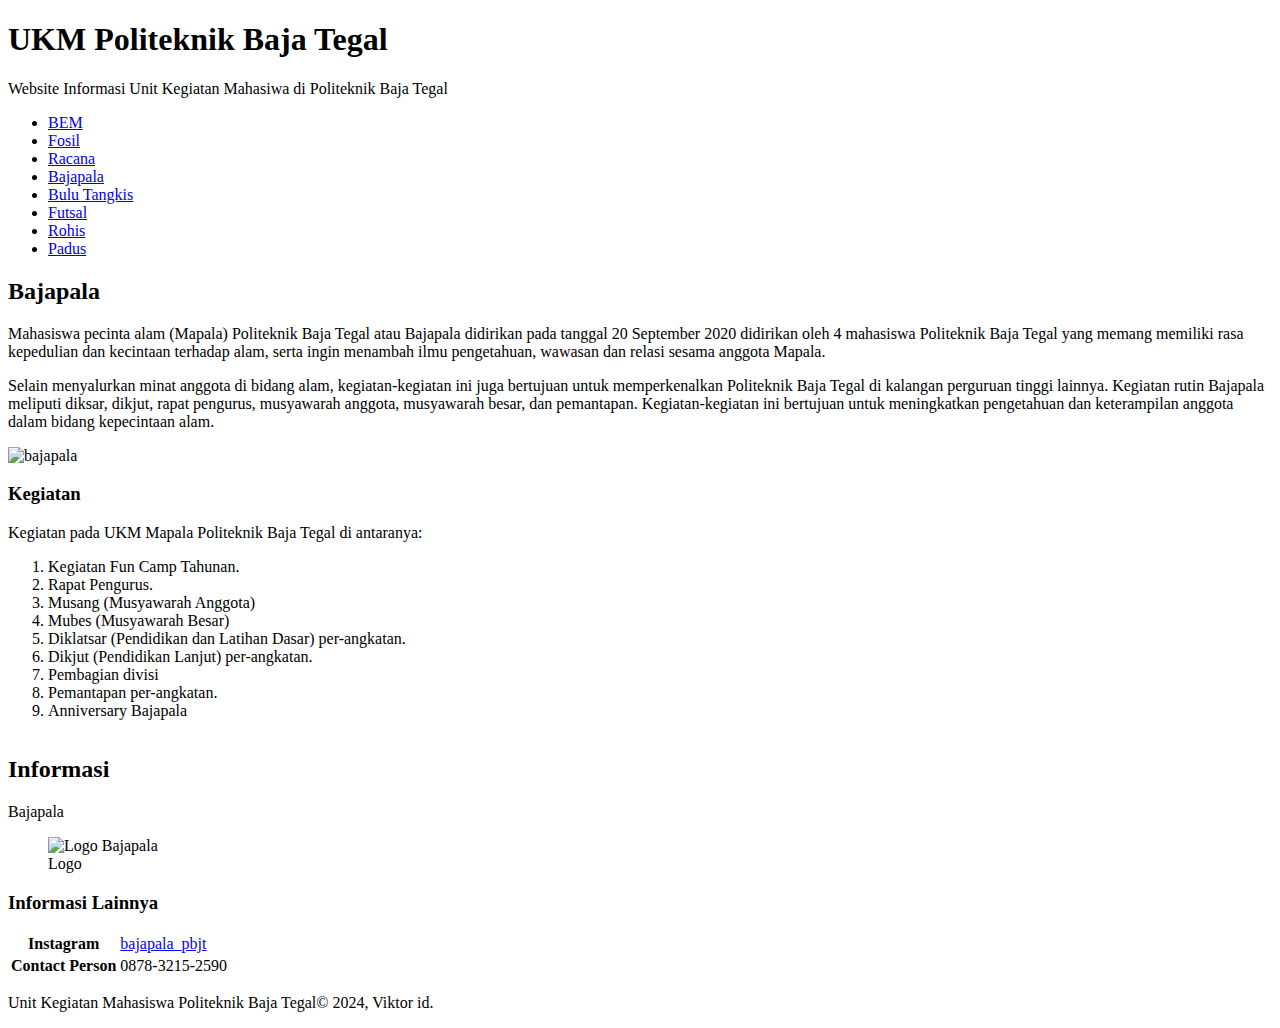
==== bajapala.html @ 374fd0f3 "Add files via upload" ====
<!DOCTYPE html>
<html lang="en">
  <head>
    <meta charset="UTF-8" />
    <!-- <meta http-equiv="X-UA-Compatible" content="IE=edge" /> -->
    <meta name="viewport" content="width=device-width, initial-scale=1.0" />
    <title>UKM PBJT</title>

    <link rel="stylesheet" href="/assets/styles/style.css" />
  </head>
  <body>
    <header>
      <div class="jumbotron">
        <h1>UKM Politeknik Baja Tegal</h1>
        <p>Website Informasi Unit Kegiatan Mahasiwa di Politeknik Baja Tegal</p>
      </div>

      <nav>
        <ul>
          <li><a href="index.html">BEM</a></li>
          <li><a href="fosil.html">Fosil</a></li>
          <li><a href="racana.html">Racana</a></li>
          <li><a href="bajapala.html">Bajapala</a></li>
          <li><a href="bultang.html">Bulu Tangkis</a></li>
          <li><a href="futsal.html">Futsal</a></li>
          <li><a href="rohis.html">Rohis</a></li>
          <li><a href="padus.html">Padus</a></li>
        </ul>
      </nav>
    </header>

    <main>
      <div id="content">
        <!-- bajapala Start -->
        <article class="card" id="bajapala">
          <h2>Bajapala</h2>
          <p>
            Mahasiswa pecinta alam (Mapala) Politeknik Baja Tegal atau Bajapala
            didirikan pada tanggal 20 September 2020 didirikan oleh 4 mahasiswa
            Politeknik Baja Tegal yang memang memiliki rasa kepedulian dan
            kecintaan terhadap alam, serta ingin menambah ilmu pengetahuan,
            wawasan dan relasi sesama anggota Mapala.
          </p>
          <p>
            Selain menyalurkan minat anggota di bidang alam, kegiatan-kegiatan
            ini juga bertujuan untuk memperkenalkan Politeknik Baja Tegal di
            kalangan perguruan tinggi lainnya. Kegiatan rutin Bajapala meliputi
            diksar, dikjut, rapat pengurus, musyawarah anggota, musyawarah
            besar, dan pemantapan. Kegiatan-kegiatan ini bertujuan untuk
            meningkatkan pengetahuan dan keterampilan anggota dalam bidang
            kepecintaan alam.
          </p>
          <img
            class="featured-image"
            src="assets/image/bajapala-1.jpg"
            alt="bajapala"
          />
          <h3>Kegiatan</h3>
          <table>
            <tr>
              Kegiatan pada UKM Mapala Politeknik Baja Tegal di antaranya:
            </tr>
            <tr>
              <ol>
                <li>Kegiatan Fun Camp Tahunan.</li>
                <li>Rapat Pengurus.</li>
                <li>Musang (Musyawarah Anggota)</li>
                <li>Mubes (Musyawarah Besar)</li>
                <li>Diklatsar (Pendidikan dan Latihan Dasar) per-angkatan.</li>
                <li>Dikjut (Pendidikan Lanjut) per-angkatan.</li>
                <li>Pembagian divisi</li>
                <li>Pemantapan per-angkatan.</li>
                <li>Anniversary Bajapala</li>
              </ol>
            </tr>
          </table>
        </article>
        <!-- Bajapala End -->
      </div>

      <!-- Aside Start -->
      <!-- Bajapala -->
      <aside>
        <article class="card profile">
          <header>
            <h2>Informasi</h2>
            <p>Bajapala</p>
            <figure>
              <img src="/assets/image/bajapala-logo.jpg" alt="Logo Bajapala" />
              <figcaption>Logo</figcaption>
            </figure>
          </header>
          <section>
            <h3>Informasi Lainnya</h3>
            <table>
              <tr>
                <th>Instagram</th>
                <td>
                  <a
                    href="https://www.instagram.com/bajapala_pbjt/"
                    class="no-underline"
                    >bajapala_pbjt
                  </a>
                </td>
              </tr>
              <tr>
                <th>Contact Person</th>
                <td>0878-3215-2590</td>
              </tr>
            </table>
          </section>
        </article>
      </aside>
      <!-- Aside End -->
    </main>

    <!-- footer -->
    <footer>
      <p>
        Unit Kegiatan Mahasiswa Politeknik Baja Tegal&#169; 2024, Viktor id.
      </p>
    </footer>
  </body>
</html>
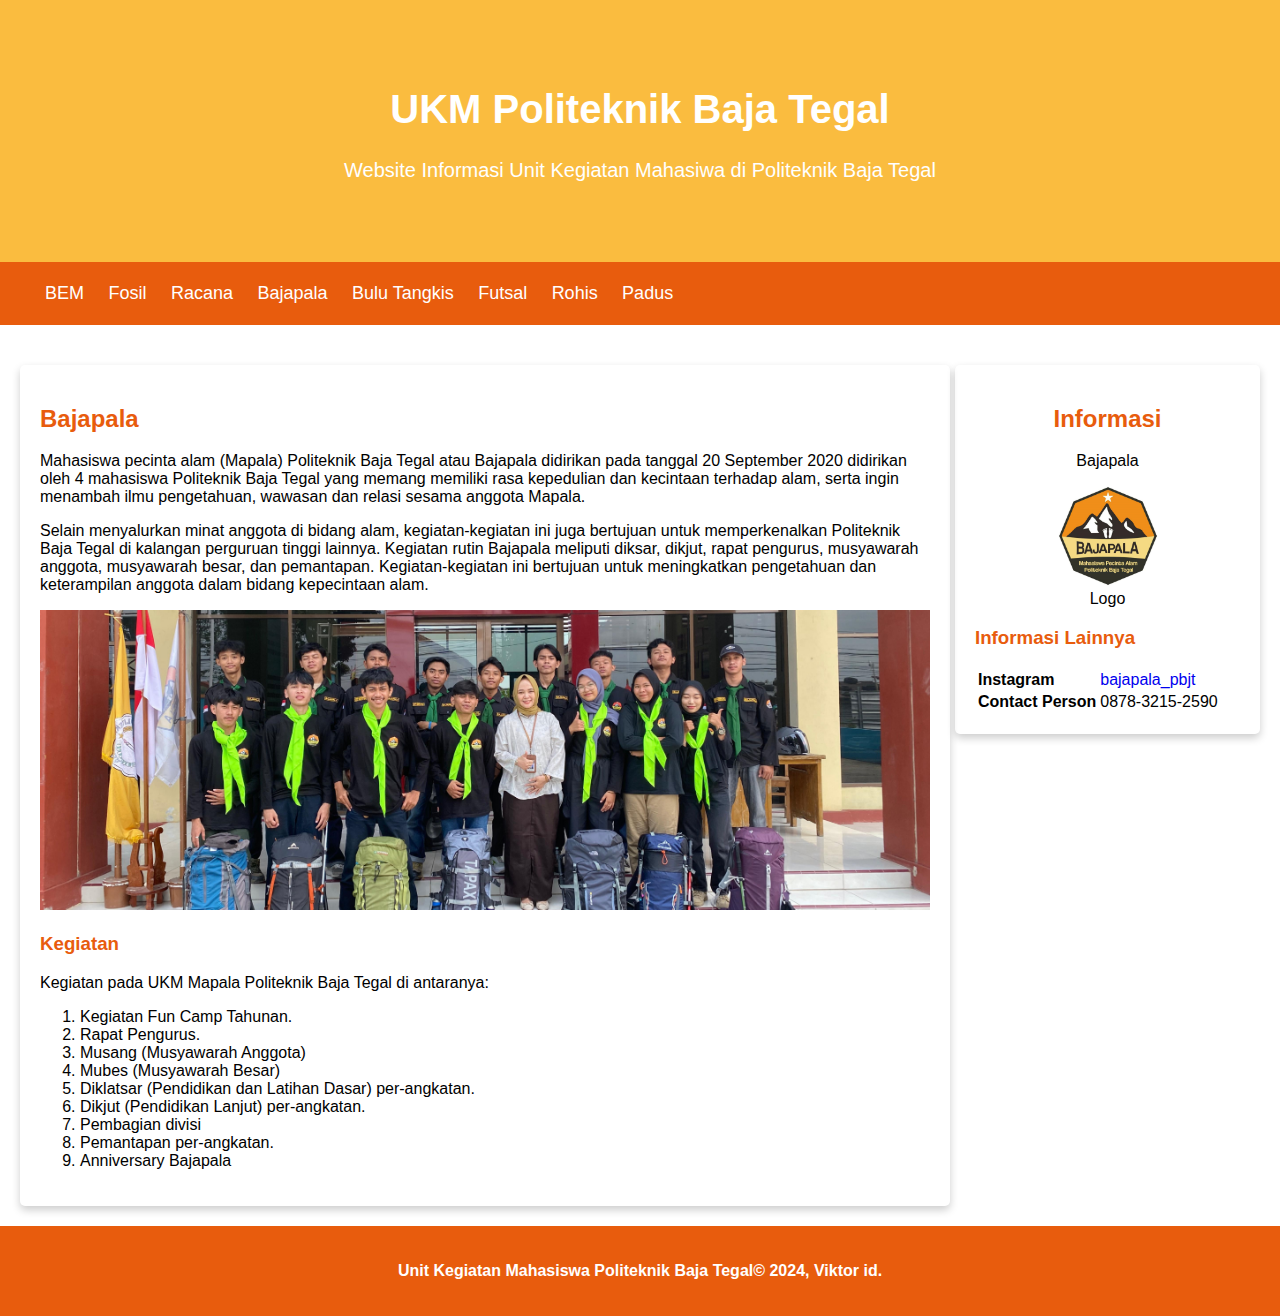
==== commit 5fec78c3: "Update bajapala.html" ====
--- a/bajapala.html
+++ b/bajapala.html
@@ -6,7 +6,7 @@
     <meta name="viewport" content="width=device-width, initial-scale=1.0" />
     <title>UKM PBJT</title>
 
-    <link rel="stylesheet" href="/assets/styles/style.css" />
+    <link rel="stylesheet" href="assets/styles/style.css" />
   </head>
   <body>
     <header>
--- a/assets/styles/style.css
+++ b/assets/styles/style.css
@@ -0,0 +1,120 @@
+* {
+  box-sizing: border-box;
+}
+
+body {
+  font-family: "Quicksand", sans-serif;
+  margin: 0;
+  padding: 0;
+}
+
+h2,
+h3 {
+  color: #e85c0d;
+}
+
+h2,
+h3 {
+  color: #e85c0d;
+}
+
+footer {
+  padding: 20px;
+  color: white;
+  background-color: #e85c0d;
+
+  text-align: center;
+  font-weight: bold;
+}
+
+nav a {
+  font-size: 18px;
+
+  font-weight: 400;
+  text-decoration: none;
+
+  color: white;
+}
+
+nav a:hover {
+  font-weight: bold;
+}
+
+.profile header {
+  text-align: center;
+}
+
+.featured-image {
+  width: 100%;
+  max-height: 300px;
+
+  object-fit: cover;
+  object-position: center;
+}
+
+.profile img {
+  width: 100px;
+}
+
+.card {
+  box-shadow: 0 4px 8px 0 rgba(0, 0, 0, 0.2);
+  border-radius: 5px;
+
+  padding: 20px;
+  margin-top: 20px;
+}
+
+.jumbotron {
+  font-size: 20px;
+  padding: 60px;
+  background-color: #fabc3f;
+  text-align: center;
+  color: white;
+}
+
+nav li {
+  display: inline;
+  list-style-type: none;
+  margin-right: 20px;
+}
+
+nav {
+  background-color: #e85c0d;
+  padding: 5px;
+
+  position: sticky;
+  top: 0;
+}
+
+main {
+  padding: 20px;
+
+  overflow: auto;
+}
+#content {
+  float: left;
+  width: 75%;
+}
+
+aside {
+  float: right;
+  text-align: left;
+  width: 25%;
+  padding-left: 5px;
+}
+
+.no-underline {
+  text-decoration: none;
+}
+
+header {
+  display: inline;
+}
+
+@media screen and (max-width: 1000px) {
+  #content,
+  aside {
+    width: 100%;
+    padding: 0;
+  }
+}
